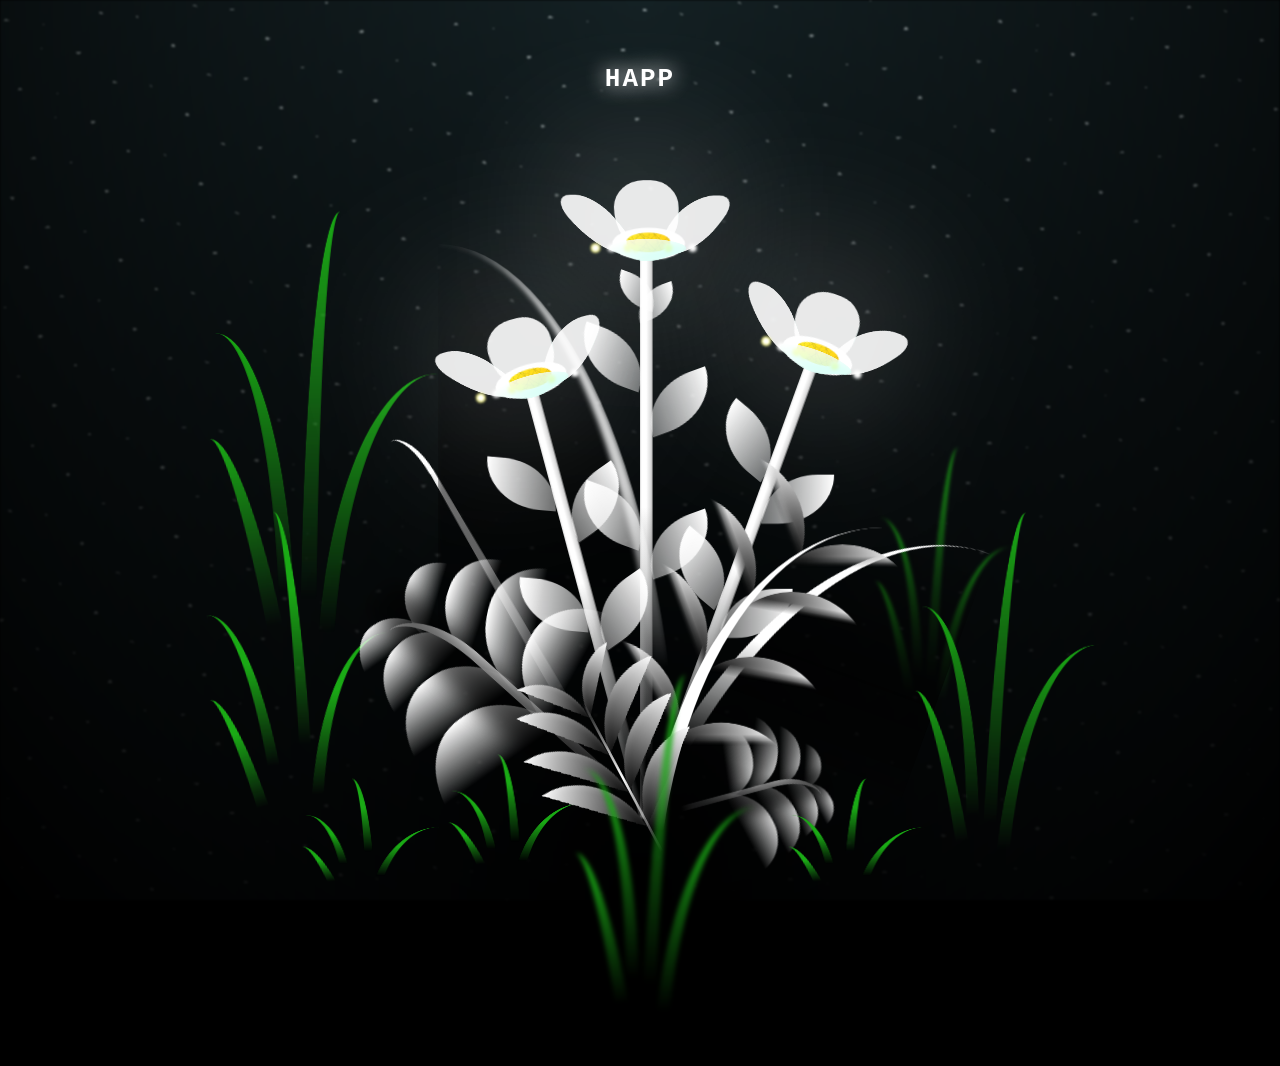
==== flower.html @ 05fb19a8 "Add files via upload bunga" ====
<!DOCTYPE html>
<html lang="en">

<head>
  <meta charset="UTF-8">
  <meta http-equiv="X-UA-Compatible" content="IE=edge">
  <meta name="viewport" content="width=device-width, initial-scale=1.0">
  <link rel="shortcut icon" href="images/gift.png" type="image/x-icon">
  <link rel="stylesheet" href="css/style.css">

  <title>FLOWERS</title>
</head>

<body class="not-loaded">
  <div class="night"></div>

  <div class="flowers">
    <div class="flower flower--1">
      <div class="flower__leafs flower__leafs--1">
        <div class="flower__leaf flower__leaf--1"></div>
        <div class="flower__leaf flower__leaf--2"></div>
        <div class="flower__leaf flower__leaf--3"></div>
        <div class="flower__leaf flower__leaf--4"></div>
        <div class="flower__white-circle"></div>

        <div class="flower__light flower__light--1"></div>
        <div class="flower__light flower__light--2"></div>
        <div class="flower__light flower__light--3"></div>
        <div class="flower__light flower__light--4"></div>
        <div class="flower__light flower__light--5"></div>
        <div class="flower__light flower__light--6"></div>
        <div class="flower__light flower__light--7"></div>
        <div class="flower__light flower__light--8"></div>

      </div>
      <div class="flower__line">
        <div class="flower__line__leaf flower__line__leaf--1"></div>
        <div class="flower__line__leaf flower__line__leaf--2"></div>
        <div class="flower__line__leaf flower__line__leaf--3"></div>
        <div class="flower__line__leaf flower__line__leaf--4"></div>
        <div class="flower__line__leaf flower__line__leaf--5"></div>
        <div class="flower__line__leaf flower__line__leaf--6"></div>
      </div>
    </div>

    <div class="flower flower--2">
      <div class="flower__leafs flower__leafs--2">
        <div class="flower__leaf flower__leaf--1"></div>
        <div class="flower__leaf flower__leaf--2"></div>
        <div class="flower__leaf flower__leaf--3"></div>
        <div class="flower__leaf flower__leaf--4"></div>
        <div class="flower__white-circle"></div>

        <div class="flower__light flower__light--1"></div>
        <div class="flower__light flower__light--2"></div>
        <div class="flower__light flower__light--3"></div>
        <div class="flower__light flower__light--4"></div>
        <div class="flower__light flower__light--5"></div>
        <div class="flower__light flower__light--6"></div>
        <div class="flower__light flower__light--7"></div>
        <div class="flower__light flower__light--8"></div>

      </div>
      <div class="flower__line">
        <div class="flower__line__leaf flower__line__leaf--1"></div>
        <div class="flower__line__leaf flower__line__leaf--2"></div>
        <div class="flower__line__leaf flower__line__leaf--3"></div>
        <div class="flower__line__leaf flower__line__leaf--4"></div>
      </div>
    </div>

    <div class="flower flower--3">
      <div class="flower__leafs flower__leafs--3">
        <div class="flower__leaf flower__leaf--1"></div>
        <div class="flower__leaf flower__leaf--2"></div>
        <div class="flower__leaf flower__leaf--3"></div>
        <div class="flower__leaf flower__leaf--4"></div>
        <div class="flower__white-circle"></div>

        <div class="flower__light flower__light--1"></div>
        <div class="flower__light flower__light--2"></div>
        <div class="flower__light flower__light--3"></div>
        <div class="flower__light flower__light--4"></div>
        <div class="flower__light flower__light--5"></div>
        <div class="flower__light flower__light--6"></div>
        <div class="flower__light flower__light--7"></div>
        <div class="flower__light flower__light--8"></div>

      </div>
      <div class="flower__line">
        <div class="flower__line__leaf flower__line__leaf--1"></div>
        <div class="flower__line__leaf flower__line__leaf--2"></div>
        <div class="flower__line__leaf flower__line__leaf--3"></div>
        <div class="flower__line__leaf flower__line__leaf--4"></div>
      </div>
    </div>

    <div class="grow-ans" style="--d:1.2s">
      <div class="flower__g-long">
        <div class="flower__g-long__top"></div>
        <div class="flower__g-long__bottom"></div>
      </div>
    </div>

    <div class="growing-grass">
      <div class="flower__grass flower__grass--1">
        <div class="flower__grass--top"></div>
        <div class="flower__grass--bottom"></div>
        <div class="flower__grass__leaf flower__grass__leaf--1"></div>
        <div class="flower__grass__leaf flower__grass__leaf--2"></div>
        <div class="flower__grass__leaf flower__grass__leaf--3"></div>
        <div class="flower__grass__leaf flower__grass__leaf--4"></div>
        <div class="flower__grass__leaf flower__grass__leaf--5"></div>
        <div class="flower__grass__leaf flower__grass__leaf--6"></div>
        <div class="flower__grass__leaf flower__grass__leaf--7"></div>
        <div class="flower__grass__leaf flower__grass__leaf--8"></div>
        <div class="flower__grass__overlay"></div>
      </div>
    </div>

    <div class="growing-grass">
      <div class="flower__grass flower__grass--2">
        <div class="flower__grass--top"></div>
        <div class="flower__grass--bottom"></div>
        <div class="flower__grass__leaf flower__grass__leaf--1"></div>
        <div class="flower__grass__leaf flower__grass__leaf--2"></div>
        <div class="flower__grass__leaf flower__grass__leaf--3"></div>
        <div class="flower__grass__leaf flower__grass__leaf--4"></div>
        <div class="flower__grass__leaf flower__grass__leaf--5"></div>
        <div class="flower__grass__leaf flower__grass__leaf--6"></div>
        <div class="flower__grass__leaf flower__grass__leaf--7"></div>
        <div class="flower__grass__leaf flower__grass__leaf--8"></div>
        <div class="flower__grass__overlay"></div>
      </div>
    </div>

    <div class="grow-ans" style="--d:2.4s">
      <div class="flower__g-right flower__g-right--1">
        <div class="leaf"></div>
      </div>
    </div>

    <div class="grow-ans" style="--d:2.8s">
      <div class="flower__g-right flower__g-right--2">
        <div class="leaf"></div>
      </div>
    </div>

    <div class="grow-ans" style="--d:2.8s">
      <div class="flower__g-front">
        <div class="flower__g-front__leaf-wrapper flower__g-front__leaf-wrapper--1">
          <div class="flower__g-front__leaf"></div>
        </div>
        <div class="flower__g-front__leaf-wrapper flower__g-front__leaf-wrapper--2">
          <div class="flower__g-front__leaf"></div>
        </div>
        <div class="flower__g-front__leaf-wrapper flower__g-front__leaf-wrapper--3">
          <div class="flower__g-front__leaf"></div>
        </div>
        <div class="flower__g-front__leaf-wrapper flower__g-front__leaf-wrapper--4">
          <div class="flower__g-front__leaf"></div>
        </div>
        <div class="flower__g-front__leaf-wrapper flower__g-front__leaf-wrapper--5">
          <div class="flower__g-front__leaf"></div>
        </div>
        <div class="flower__g-front__leaf-wrapper flower__g-front__leaf-wrapper--6">
          <div class="flower__g-front__leaf"></div>
        </div>
        <div class="flower__g-front__leaf-wrapper flower__g-front__leaf-wrapper--7">
          <div class="flower__g-front__leaf"></div>
        </div>
        <div class="flower__g-front__leaf-wrapper flower__g-front__leaf-wrapper--8">
          <div class="flower__g-front__leaf"></div>
        </div>
        <div class="flower__g-front__line"></div>
      </div>
    </div>

    <div class="grow-ans" style="--d:3.2s">
      <div class="flower__g-fr">
        <div class="leaf"></div>
        <div class="flower__g-fr__leaf flower__g-fr__leaf--1"></div>
        <div class="flower__g-fr__leaf flower__g-fr__leaf--2"></div>
        <div class="flower__g-fr__leaf flower__g-fr__leaf--3"></div>
        <div class="flower__g-fr__leaf flower__g-fr__leaf--4"></div>
        <div class="flower__g-fr__leaf flower__g-fr__leaf--5"></div>
        <div class="flower__g-fr__leaf flower__g-fr__leaf--6"></div>
        <div class="flower__g-fr__leaf flower__g-fr__leaf--7"></div>
        <div class="flower__g-fr__leaf flower__g-fr__leaf--8"></div>
      </div>
    </div>

    <div class="long-g long-g--0">
      <div class="grow-ans" style="--d:3s">
        <div class="leaf leaf--0"></div>
      </div>
      <div class="grow-ans" style="--d:2.2s">
        <div class="leaf leaf--1"></div>
      </div>
      <div class="grow-ans" style="--d:3.4s">
        <div class="leaf leaf--2"></div>
      </div>
      <div class="grow-ans" style="--d:3.6s">
        <div class="leaf leaf--3"></div>
      </div>
    </div>

    <div class="long-g long-g--1">
      <div class="grow-ans" style="--d:3.6s">
        <div class="leaf leaf--0"></div>
      </div>
      <div class="grow-ans" style="--d:3.8s">
        <div class="leaf leaf--1"></div>
      </div>
      <div class="grow-ans" style="--d:4s">
        <div class="leaf leaf--2"></div>
      </div>
      <div class="grow-ans" style="--d:4.2s">
        <div class="leaf leaf--3"></div>
      </div>
    </div>

    <div class="long-g long-g--2">
      <div class="grow-ans" style="--d:4s">
        <div class="leaf leaf--0"></div>
      </div>
      <div class="grow-ans" style="--d:4.2s">
        <div class="leaf leaf--1"></div>
      </div>
      <div class="grow-ans" style="--d:4.4s">
        <div class="leaf leaf--2"></div>
      </div>
      <div class="grow-ans" style="--d:4.6s">
        <div class="leaf leaf--3"></div>
      </div>
    </div>

    <div class="long-g long-g--3">
      <div class="grow-ans" style="--d:4s">
        <div class="leaf leaf--0"></div>
      </div>
      <div class="grow-ans" style="--d:4.2s">
        <div class="leaf leaf--1"></div>
      </div>
      <div class="grow-ans" style="--d:3s">
        <div class="leaf leaf--2"></div>
      </div>
      <div class="grow-ans" style="--d:3.6s">
        <div class="leaf leaf--3"></div>
      </div>
    </div>

    <div class="long-g long-g--4">
      <div class="grow-ans" style="--d:4s">
        <div class="leaf leaf--0"></div>
      </div>
      <div class="grow-ans" style="--d:4.2s">
        <div class="leaf leaf--1"></div>
      </div>
      <div class="grow-ans" style="--d:3s">
        <div class="leaf leaf--2"></div>
      </div>
      <div class="grow-ans" style="--d:3.6s">
        <div class="leaf leaf--3"></div>
      </div>
    </div>

    <div class="long-g long-g--5">
      <div class="grow-ans" style="--d:4s">
        <div class="leaf leaf--0"></div>
      </div>
      <div class="grow-ans" style="--d:4.2s">
        <div class="leaf leaf--1"></div>
      </div>
      <div class="grow-ans" style="--d:3s">
        <div class="leaf leaf--2"></div>
      </div>
      <div class="grow-ans" style="--d:3.6s">
        <div class="leaf leaf--3"></div>
      </div>
    </div>

    <div class="long-g long-g--6">
      <div class="grow-ans" style="--d:4.2s">
        <div class="leaf leaf--0"></div>
      </div>
      <div class="grow-ans" style="--d:4.4s">
        <div class="leaf leaf--1"></div>
      </div>
      <div class="grow-ans" style="--d:4.6s">
        <div class="leaf leaf--2"></div>
      </div>
      <div class="grow-ans" style="--d:4.8s">
        <div class="leaf leaf--3"></div>
      </div>
    </div>

    <div class="long-g long-g--7">
      <div class="grow-ans" style="--d:3s">
        <div class="leaf leaf--0"></div>
      </div>
      <div class="grow-ans" style="--d:3.2s">
        <div class="leaf leaf--1"></div>
      </div>
      <div class="grow-ans" style="--d:3.5s">
        <div class="leaf leaf--2"></div>
      </div>
      <div class="grow-ans" style="--d:3.6s">
        <div class="leaf leaf--3"></div>
      </div>
    </div>
  </div>

  <h1 id="title" class="title"></h1>

  <div id="photo-box">
    <img src="muka-dia.jpg" alt="Bunga Kusuma">
  </div>

  <audio id="bg-music" src="lagu.mp3" loop></audio>

  <script src="js/main.js"></script>
</body>

</html>
---- css/style.css ----
*,
*::after,
*::before {
  padding: 0;
  margin: 0;
  box-sizing: border-box;
}

:root {
  --dark-color: #000;
}

.title {
  position: absolute;
  top: 60px;            /* 👈 Atur jarak dari atas layar biar gak nutupin bunga pas di tengah */
  left: 50%;
  transform: translateX(-50%); /* 👈 Bikin posisinya bener-bener di tengah layar */
  color: white;
  font-family: 'Courier New', Courier, monospace;

  text-align: center;   /* 👈 Pakai ini gantinya flexbox, biar perintah <br> berfungsi sempurna */
  width: 90%;           /* 👈 Kasih space kanan kiri di layar HP */
  text-shadow: 0 0 20px white;
  letter-spacing: 2px;
  font-size: 26px;      /* 👈 Ukuran teks yang pas buat di HP */
  line-height: 1.5;     /* 👈 Kasih jarak jeda antar baris atas dan bawah biar gak dempet */
  z-index: 99;
}

body {
  display: flex;
  align-items: flex-end;
  justify-content: center;
  min-height: 100vh;
  background-color: var(--dark-color);
  overflow: hidden;
  perspective: 1000px;
}

.night {
  position: fixed;
  left: 50%;
  top: 0;
  transform: translateX(-50%);
  width: 100%;
  height: 100%;
  filter: blur(0.1vmin);
  background-image: radial-gradient(ellipse at top, transparent 0%, var(--dark-color)), radial-gradient(ellipse at bottom, var(--dark-color), rgba(145, 233, 255, 0.2)), repeating-linear-gradient(220deg, rgb(0, 0, 0) 0px, rgb(0, 0, 0) 19px, transparent 19px, transparent 22px), repeating-linear-gradient(189deg, rgb(0, 0, 0) 0px, rgb(0, 0, 0) 19px, transparent 19px, transparent 22px), repeating-linear-gradient(148deg, rgb(0, 0, 0) 0px, rgb(0, 0, 0) 19px, transparent 19px, transparent 22px), linear-gradient(90deg, rgb(255, 255, 250), rgb(240, 240, 240));
}

.flowers {
  position: relative;
  transform: scale(0.9);
}

.flower {
  position: absolute;
  bottom: 10vmin;
  transform-origin: bottom center;
  z-index: 10;
  --fl-speed: 0.8s;
}

.flower--1 {
  animation: moving-flower-1 4s linear infinite;
}

.flower--1 .flower__line {
  height: 70vmin;
  animation-delay: 0.3s;
}

.flower--1 .flower__line__leaf--1 {
  animation: blooming-leaf-right var(--fl-speed) 1.6s backwards;
}

.flower--1 .flower__line__leaf--2 {
  animation: blooming-leaf-right var(--fl-speed) 1.4s backwards;
}

.flower--1 .flower__line__leaf--3 {
  animation: blooming-leaf-left var(--fl-speed) 1.2s backwards;
}

.flower--1 .flower__line__leaf--4 {
  animation: blooming-leaf-left var(--fl-speed) 1s backwards;
}

.flower--1 .flower__line__leaf--5 {
  animation: blooming-leaf-right var(--fl-speed) 1.8s backwards;
}

.flower--1 .flower__line__leaf--6 {
  animation: blooming-leaf-left var(--fl-speed) 2s backwards;
}

.flower--2 {
  left: 50%;
  transform: rotate(20deg);
  animation: moving-flower-2 4s linear infinite;
}

.flower--2 .flower__line {
  height: 60vmin;
  animation-delay: 0.6s;
}

.flower--2 .flower__line__leaf--1 {
  animation: blooming-leaf-right var(--fl-speed) 1.9s backwards;
}

.flower--2 .flower__line__leaf--2 {
  animation: blooming-leaf-right var(--fl-speed) 1.7s backwards;
}

.flower--2 .flower__line__leaf--3 {
  animation: blooming-leaf-left var(--fl-speed) 1.5s backwards;
}

.flower--2 .flower__line__leaf--4 {
  animation: blooming-leaf-left var(--fl-speed) 1.3s backwards;
}

.flower--3 {
  left: 50%;
  transform: rotate(-15deg);
  animation: moving-flower-3 4s linear infinite;
}

.flower--3 .flower__line {
  animation-delay: 0.9s;
}

.flower--3 .flower__line__leaf--1 {
  animation: blooming-leaf-right var(--fl-speed) 2.5s backwards;
}

.flower--3 .flower__line__leaf--2 {
  animation: blooming-leaf-right var(--fl-speed) 2.3s backwards;
}

.flower--3 .flower__line__leaf--3 {
  animation: blooming-leaf-left var(--fl-speed) 2.1s backwards;
}

.flower--3 .flower__line__leaf--4 {
  animation: blooming-leaf-left var(--fl-speed) 1.9s backwards;
}

.flower__leafs {
  position: relative;
  animation: blooming-flower 2s backwards;
}

.flower__leafs--1 {
  animation-delay: 1.1s;
}

.flower__leafs--2 {
  animation-delay: 1.4s;
}

.flower__leafs--3 {
  animation-delay: 1.7s;
}

.flower__leafs::after {
  content: "";
  position: absolute;
  left: 0;
  top: 0;
  transform: translate(-50%, -100%);
  width: 8vmin;
  height: 8vmin;
  background-color: #fff;
  filter: blur(10vmin);
}

.flower__leaf {
  position: absolute;
  bottom: 0;
  left: 50%;
  width: 8vmin;
  height: 11vmin;
  border-radius: 51% 49% 47% 53%/44% 45% 55% 69%;
  background-color: #a7ffee;
  background-image: linear-gradient(to top, #fff, #fff);
  transform-origin: bottom center;
  opacity: 0.9;
  box-shadow: inset 0 0 2vmin rgba(255, 255, 255, 0.5);
}

.flower__leaf--1 {
  transform: translate(-10%, 1%) rotateY(40deg) rotateX(-50deg);
}

.flower__leaf--2 {
  transform: translate(-50%, -4%) rotateX(40deg);
}

.flower__leaf--3 {
  transform: translate(-90%, 0%) rotateY(45deg) rotateX(50deg);
}

.flower__leaf--4 {
  width: 8vmin;
  height: 8vmin;
  transform-origin: bottom left;
  border-radius: 4vmin 10vmin 4vmin 4vmin;
  transform: translate(0%, 18%) rotateX(70deg) rotate(-43deg);
  background-image: linear-gradient(to top, rgba(255, 2555, 255, 0.4), #fff);
  z-index: 1;
  opacity: 0.8;
  -webkit-transform: translate(0%, 18%) rotateX(70deg) rotate(-43deg);
  -moz-transform: translate(0%, 18%) rotateX(70deg) rotate(-43deg);
  -ms-transform: translate(0%, 18%) rotateX(70deg) rotate(-43deg);
  -o-transform: translate(0%, 18%) rotateX(70deg) rotate(-43deg);
}

.flower__white-circle {
  position: absolute;
  left: -3.5vmin;
  top: -3vmin;
  width: 9vmin;
  height: 4vmin;
  border-radius: 50%;
  background-color: #fff;
}

.flower__white-circle::after {
  content: "";
  position: absolute;
  left: 50%;
  top: 45%;
  transform: translate(-50%, -50%);
  width: 60%;
  height: 60%;
  border-radius: inherit;
  background-image: repeating-linear-gradient(135deg, rgba(0, 0, 0, 0.03) 0px, rgba(0, 0, 0, 0.03) 1px, transparent 1px, transparent 12px), repeating-linear-gradient(45deg, rgba(0, 0, 0, 0.03) 0px, rgba(0, 0, 0, 0.03) 1px, transparent 1px, transparent 12px), repeating-linear-gradient(67.5deg, rgba(0, 0, 0, 0.03) 0px, rgba(0, 0, 0, 0.03) 1px, transparent 1px, transparent 12px), repeating-linear-gradient(135deg, rgba(0, 0, 0, 0.03) 0px, rgba(0, 0, 0, 0.03) 1px, transparent 1px, transparent 12px), repeating-linear-gradient(45deg, rgba(0, 0, 0, 0.03) 0px, rgba(0, 0, 0, 0.03) 1px, transparent 1px, transparent 12px), repeating-linear-gradient(112.5deg, rgba(0, 0, 0, 0.03) 0px, rgba(0, 0, 0, 0.03) 1px, transparent 1px, transparent 12px), repeating-linear-gradient(112.5deg, rgba(0, 0, 0, 0.03) 0px, rgba(0, 0, 0, 0.03) 1px, transparent 1px, transparent 12px), repeating-linear-gradient(45deg, rgba(0, 0, 0, 0.03) 0px, rgba(0, 0, 0, 0.03) 1px, transparent 1px, transparent 12px), repeating-linear-gradient(22.5deg, rgba(0, 0, 0, 0.03) 0px, rgba(0, 0, 0, 0.03) 1px, transparent 1px, transparent 12px), repeating-linear-gradient(45deg, rgba(0, 0, 0, 0.03) 0px, rgba(0, 0, 0, 0.03) 1px, transparent 1px, transparent 12px), repeating-linear-gradient(22.5deg, rgba(0, 0, 0, 0.03) 0px, rgba(0, 0, 0, 0.03) 1px, transparent 1px, transparent 12px), repeating-linear-gradient(135deg, rgba(0, 0, 0, 0.03) 0px, rgba(0, 0, 0, 0.03) 1px, transparent 1px, transparent 12px), repeating-linear-gradient(157.5deg, rgba(0, 0, 0, 0.03) 0px, rgba(0, 0, 0, 0.03) 1px, transparent 1px, transparent 12px), repeating-linear-gradient(67.5deg, rgba(0, 0, 0, 0.03) 0px, rgba(0, 0, 0, 0.03) 1px, transparent 1px, transparent 12px), repeating-linear-gradient(67.5deg, rgba(0, 0, 0, 0.03) 0px, rgba(0, 0, 0, 0.03) 1px, transparent 1px, transparent 12px), linear-gradient(90deg, rgb(255, 235, 18), rgb(255, 206, 0));
}

.flower__line {
  height: 55vmin;
  width: 1.5vmin;
  background-image: linear-gradient(to left, rgba(0, 0, 0, 0.2), transparent, rgba(255, 255, 255, 0.2)), linear-gradient(to top, transparent 10%, #fff, #fff);
  box-shadow: inset 0 0 2px rgba(0, 0, 0, 0.5);
  animation: grow-flower-tree 4s backwards;
}

.flower__line__leaf {
  --w: 7vmin;
  --h: calc(var(--w) + 2vmin);
  position: absolute;
  top: 20%;
  left: 90%;
  width: var(--w);
  height: var(--h);
  border-top-right-radius: var(--h);
  border-bottom-left-radius: var(--h);
  background-image: linear-gradient(to top, rgba(255, 255, 255, 0.4), #fff);
}

.flower__line__leaf--1 {
  transform: rotate(70deg) rotateY(30deg);
}

.flower__line__leaf--2 {
  top: 45%;
  transform: rotate(70deg) rotateY(30deg);
}

.flower__line__leaf--3,
.flower__line__leaf--4,
.flower__line__leaf--6 {
  border-top-right-radius: 0;
  border-bottom-left-radius: 0;
  border-top-left-radius: var(--h);
  border-bottom-right-radius: var(--h);
  left: -460%;
  top: 12%;
  transform: rotate(-70deg) rotateY(30deg);
}

.flower__line__leaf--4 {
  top: 40%;
}

.flower__line__leaf--5 {
  top: 0;
  transform-origin: left;
  transform: rotate(70deg) rotateY(30deg) scale(0.6);
}

.flower__line__leaf--6 {
  top: -2%;
  left: -450%;
  transform-origin: right;
  transform: rotate(-70deg) rotateY(30deg) scale(0.6);
}

.flower__light {
  position: absolute;
  bottom: 0vmin;
  width: 1vmin;
  height: 1vmin;
  background-color: rgb(255, 251, 0);
  border-radius: 50%;
  filter: blur(0.2vmin);
  animation: light-ans 4s linear infinite backwards;
}

.flower__light:nth-child(odd) {
  background-color: #fff;
}

.flower__light--1 {
  left: -2vmin;
  animation-delay: 1s;
}

.flower__light--2 {
  left: 3vmin;
  animation-delay: 0.5s;
}

.flower__light--3 {
  left: -6vmin;
  animation-delay: 0.3s;
}

.flower__light--4 {
  left: 6vmin;
  animation-delay: 0.9s;
}

.flower__light--5 {
  left: -1vmin;
  animation-delay: 1.5s;
}

.flower__light--6 {
  left: -4vmin;
  animation-delay: 3s;
}

.flower__light--7 {
  left: 3vmin;
  animation-delay: 2s;
}

.flower__light--8 {
  left: -6vmin;
  animation-delay: 3.5s;
}

.flower__grass {
  --c: #fff;
  --line-w: 1.5vmin;
  position: absolute;
  bottom: 12vmin;
  left: -7vmin;
  display: flex;
  flex-direction: column;
  align-items: flex-end;
  z-index: 20;
  transform-origin: bottom center;
  transform: rotate(-48deg) rotateY(40deg);
}

.flower__grass--1 {
  animation: moving-grass 2s linear infinite;
}

.flower__grass--2 {
  left: 2vmin;
  bottom: 10vmin;
  transform: scale(0.5) rotate(75deg) rotateX(10deg) rotateY(-200deg);
  opacity: 0.8;
  z-index: 0;
  animation: moving-grass--2 1.5s linear infinite;
}

.flower__grass--top {
  width: 7vmin;
  height: 10vmin;
  border-top-right-radius: 100%;
  border-right: var(--line-w) solid var(--c);
  transform-origin: bottom center;
  transform: rotate(-2deg);
}

.flower__grass--bottom {
  margin-top: -2px;
  width: var(--line-w);
  height: 25vmin;
  background-image: linear-gradient(to top, transparent, var(--c));
}

.flower__grass__leaf {
  --size: 10vmin;
  position: absolute;
  width: calc(var(--size) * 2.1);
  height: var(--size);
  border-top-left-radius: var(--size);
  border-top-right-radius: var(--size);
  background-image: linear-gradient(to top, transparent, transparent 30%, var(--c));
  z-index: 100;
}

.flower__grass__leaf--1 {
  top: -6%;
  left: 30%;
  --size: 6vmin;
  transform: rotate(-20deg);
  animation: growing-grass-ans--1 2s 2.6s backwards;
}

@keyframes growing-grass-ans--1 {
  0% {
    transform-origin: bottom left;
    transform: rotate(-20deg) scale(0);
  }
}

.flower__grass__leaf--2 {
  top: -5%;
  left: -110%;
  --size: 6vmin;
  transform: rotate(10deg);
  animation: growing-grass-ans--2 2s 2.4s linear backwards;
}

@keyframes growing-grass-ans--2 {
  0% {
    transform-origin: bottom right;
    transform: rotate(10deg) scale(0);
  }
}

.flower__grass__leaf--3 {
  top: 5%;
  left: 60%;
  --size: 8vmin;
  transform: rotate(-18deg) rotateX(-20deg);
  animation: growing-grass-ans--3 2s 2.2s linear backwards;
}

@keyframes growing-grass-ans--3 {
  0% {
    transform-origin: bottom left;
    transform: rotate(-18deg) rotateX(-20deg) scale(0);
  }
}

.flower__grass__leaf--4 {
  top: 6%;
  left: -135%;
  --size: 8vmin;
  transform: rotate(2deg);
  animation: growing-grass-ans--4 2s 2s linear backwards;
}

@keyframes growing-grass-ans--4 {
  0% {
    transform-origin: bottom right;
    transform: rotate(2deg) scale(0);
  }
}

.flower__grass__leaf--5 {
  top: 20%;
  left: 60%;
  --size: 10vmin;
  transform: rotate(-24deg) rotateX(-20deg);
  animation: growing-grass-ans--5 2s 1.8s linear backwards;
}

@keyframes growing-grass-ans--5 {
  0% {
    transform-origin: bottom left;
    transform: rotate(-24deg) rotateX(-20deg) scale(0);
  }
}

.flower__grass__leaf--6 {
  top: 22%;
  left: -180%;
  --size: 10vmin;
  transform: rotate(10deg);
  animation: growing-grass-ans--6 2s 1.6s linear backwards;
}

@keyframes growing-grass-ans--6 {
  0% {
    transform-origin: bottom right;
    transform: rotate(10deg) scale(0);
  }
}

.flower__grass__leaf--7 {
  top: 39%;
  left: 70%;
  --size: 10vmin;
  transform: rotate(-10deg);
  animation: growing-grass-ans--7 2s 1.4s linear backwards;
}

@keyframes growing-grass-ans--7 {
  0% {
    transform-origin: bottom left;
    transform: rotate(-10deg) scale(0);
  }
}

.flower__grass__leaf--8 {
  top: 40%;
  left: -215%;
  --size: 11vmin;
  transform: rotate(10deg);
  animation: growing-grass-ans--8 2s 1.2s linear backwards;
}

@keyframes growing-grass-ans--8 {
  0% {
    transform-origin: bottom right;
    transform: rotate(10deg) scale(0);
  }
}

.flower__grass__overlay {
  position: absolute;
  top: -10%;
  right: 0%;
  width: 100%;
  height: 100%;
  background-color: rgba(0, 0, 0, 0.6);
  filter: blur(1.5vmin);
  z-index: 100;
}

.flower__g-long {
  --w: 2vmin;
  --h: 6vmin;
  --c: #fff;
  position: absolute;
  bottom: 10vmin;
  left: -3vmin;
  transform-origin: bottom center;
  transform: rotate(-30deg) rotateY(-20deg);
  display: flex;
  flex-direction: column;
  align-items: flex-end;
  animation: flower-g-long-ans 3s linear infinite;
}

@keyframes flower-g-long-ans {

  0%,
  100% {
    transform: rotate(-30deg) rotateY(-20deg);
  }

  50% {
    transform: rotate(-32deg) rotateY(-20deg);
  }
}

.flower__g-long__top {
  top: calc(var(--h) * -1);
  width: calc(var(--w) + 1vmin);
  height: var(--h);
  border-top-right-radius: 100%;
  border-right: 0.7vmin solid var(--c);
  transform: translate(-0.7vmin, 1vmin);
}

.flower__g-long__bottom {
  width: var(--w);
  height: 50vmin;
  transform-origin: bottom center;
  background-image: linear-gradient(to top, transparent 30%, var(--c));
  box-shadow: inset 0 0 2px rgba(0, 0, 0, 0.5);
  -webkit-clip-path: polygon(35% 0, 65% 1%, 100% 100%, 0% 100%);
  clip-path: polygon(35% 0, 65% 1%, 100% 100%, 0% 100%);
}

.flower__g-right {
  position: absolute;
  bottom: 6vmin;
  left: -2vmin;
  transform-origin: bottom left;
  transform: rotate(20deg);
}

.flower__g-right .leaf {
  width: 30vmin;
  height: 50vmin;
  border-top-left-radius: 100%;
  border-left: 2vmin solid #fff;
  background-image: linear-gradient(to bottom, transparent, var(--dark-color) 60%);
  -webkit-mask-image: linear-gradient(to top, transparent 30%, #fff 60%);
}

.flower__g-right--1 {
  animation: flower-g-right-ans 2.5s linear infinite;
}

.flower__g-right--2 {
  left: 5vmin;
  transform: rotateY(-180deg);
  animation: flower-g-right-ans--2 3s linear infinite;
}

.flower__g-right--2 .leaf {
  height: 75vmin;
  filter: blur(0.3vmin);
  opacity: 0.8;
}

@keyframes flower-g-right-ans {

  0%,
  100% {
    transform: rotate(20deg);
  }

  50% {
    transform: rotate(24deg) rotateX(-20deg);
  }
}

@keyframes flower-g-right-ans--2 {

  0%,
  100% {
    transform: rotateY(-180deg) rotate(0deg) rotateX(-20deg);
  }

  50% {
    transform: rotateY(-180deg) rotate(6deg) rotateX(-20deg);
  }
}

.flower__g-front {
  position: absolute;
  bottom: 6vmin;
  left: 2.5vmin;
  z-index: 100;
  transform-origin: bottom center;
  transform: rotate(-28deg) rotateY(30deg) scale(1.04);
  animation: flower__g-front-ans 2s linear infinite;
}

@keyframes flower__g-front-ans {

  0%,
  100% {
    transform: rotate(-28deg) rotateY(30deg) scale(1.04);
  }

  50% {
    transform: rotate(-35deg) rotateY(40deg) scale(1.04);
  }
}

.flower__g-front__line {
  width: 0.3vmin;
  height: 20vmin;
  background-image: linear-gradient(to top, transparent, #fff, transparent 100%);
  position: relative;
}

.flower__g-front__leaf-wrapper {
  position: absolute;
  top: 0;
  left: 0;
  transform-origin: bottom left;
  transform: rotate(10deg);
}

.flower__g-front__leaf-wrapper:nth-child(even) {
  left: 0vmin;
  transform: rotateY(-180deg) rotate(5deg);
  animation: flower__g-front__leaf-left-ans 1s ease-in backwards;
}

.flower__g-front__leaf-wrapper:nth-child(odd) {
  animation: flower__g-front__leaf-ans 1s ease-in backwards;
}

.flower__g-front__leaf-wrapper--1 {
  top: -8vmin;
  transform: scale(0.7);
  animation: flower__g-front__leaf-ans 1s 5.5s ease-in backwards !important;
}

.flower__g-front__leaf-wrapper--2 {
  top: -8vmin;
  transform: rotateY(-180deg) scale(0.7) !important;
  animation: flower__g-front__leaf-left-ans-2 1s 4.6s ease-in backwards !important;
}

.flower__g-front__leaf-wrapper--3 {
  top: -3vmin;
  animation: flower__g-front__leaf-ans 1s 4.6s ease-in backwards;
}

.flower__g-front__leaf-wrapper--4 {
  top: -3vmin;
  transform: rotateY(-180deg) scale(0.9) !important;
  animation: flower__g-front__leaf-left-ans-2 1s 4.6s ease-in backwards !important;
}

@keyframes flower__g-front__leaf-left-ans-2 {
  0% {
    transform: rotateY(-180deg) scale(0);
  }
}

.flower__g-front__leaf-wrapper--5,
.flower__g-front__leaf-wrapper--6 {
  top: 2vmin;
}

.flower__g-front__leaf-wrapper--7,
.flower__g-front__leaf-wrapper--8 {
  top: 6.5vmin;
}

.flower__g-front__leaf-wrapper--2 {
  animation-delay: 5.2s !important;
}

.flower__g-front__leaf-wrapper--3 {
  animation-delay: 4.9s !important;
}

.flower__g-front__leaf-wrapper--5 {
  animation-delay: 4.3s !important;
}

.flower__g-front__leaf-wrapper--6 {
  animation-delay: 4.1s !important;
}

.flower__g-front__leaf-wrapper--7 {
  animation-delay: 3.8s !important;
}

.flower__g-front__leaf-wrapper--8 {
  animation-delay: 3.5s !important;
}

@keyframes flower__g-front__leaf-ans {
  0% {
    transform: rotate(10deg) scale(0);
  }
}

@keyframes flower__g-front__leaf-left-ans {
  0% {
    transform: rotateY(-180deg) rotate(5deg) scale(0);
  }
}

.flower__g-front__leaf {
  width: 10vmin;
  height: 10vmin;
  border-radius: 100% 0% 0% 100%/100% 100% 0% 0%;
  box-shadow: inset 0 2px 1vmin hsla(0, 0%, 100%, 0.2);
  background-image: linear-gradient(to bottom left, transparent, var(--dark-color)), linear-gradient(to bottom right, #fff 50%, transparent 50%, transparent);
  -webkit-mask-image: linear-gradient(to bottom right, #fff 50%, transparent 50%, transparent);
  mask-image: linear-gradient(to bottom right, #fff 50%, transparent 50%, transparent);
}

.flower__g-fr {
  position: absolute;
  bottom: -4vmin;
  left: vmin;
  transform-origin: bottom left;
  z-index: 10;
  animation: flower__g-fr-ans 2s linear infinite;
}

@keyframes flower__g-fr-ans {

  0%,
  100% {
    transform: rotate(2deg);
  }

  50% {
    transform: rotate(4deg);
    -webkit-transform: rotate(4deg);
    -moz-transform: rotate(4deg);
    -ms-transform: rotate(4deg);
    -o-transform: rotate(4deg);
  }
}

.flower__g-fr .leaf {
  width: 30vmin;
  height: 50vmin;
  border-top-left-radius: 100%;
  border-left: 2vmin solid #fff;
  -webkit-mask-image: linear-gradient(to top, transparent 25%, #fff 50%);
  position: relative;
  z-index: 1;
}

.flower__g-fr__leaf {
  position: absolute;
  top: 0;
  left: 0;
  width: 10vmin;
  height: 10vmin;
  border-radius: 100% 0% 0% 100%/100% 100% 0% 0%;
  box-shadow: inset 0 2px 1vmin hsla(0, 0%, 100%, 0.2);
  background-image: linear-gradient(to bottom left, transparent, var(--dark-color) 98%), linear-gradient(to bottom right, #fff 45%, transparent 50%, transparent);
  -webkit-mask-image: linear-gradient(135deg, #fff 40%, transparent 50%, transparent);
}

.flower__g-fr__leaf--1 {
  left: 20vmin;
  transform: rotate(45deg);
  animation: flower__g-fr-leaft-ans-1 0.5s 5.2s linear backwards;
}

@keyframes flower__g-fr-leaft-ans-1 {
  0% {
    transform-origin: left;
    transform: rotate(45deg) scale(0);
  }
}

.flower__g-fr__leaf--2 {
  left: 12vmin;
  top: -7vmin;
  transform: rotate(25deg) rotateY(-180deg);
  animation: flower__g-fr-leaft-ans-6 0.5s 5s linear backwards;
}

.flower__g-fr__leaf--3 {
  left: 15vmin;
  top: 6vmin;
  transform: rotate(55deg);
  animation: flower__g-fr-leaft-ans-5 0.5s 4.8s linear backwards;
}

.flower__g-fr__leaf--4 {
  left: 6vmin;
  top: -2vmin;
  transform: rotate(25deg) rotateY(-180deg);
  animation: flower__g-fr-leaft-ans-6 0.5s 4.6s linear backwards;
}

.flower__g-fr__leaf--5 {
  left: 10vmin;
  top: 14vmin;
  transform: rotate(55deg);
  animation: flower__g-fr-leaft-ans-5 0.5s 4.4s linear backwards;
}

@keyframes flower__g-fr-leaft-ans-5 {
  0% {
    transform-origin: left;
    transform: rotate(55deg) scale(0);
  }
}

.flower__g-fr__leaf--6 {
  left: 0vmin;
  top: 6vmin;
  transform: rotate(25deg) rotateY(-180deg);
  animation: flower__g-fr-leaft-ans-6 0.5s 4.2s linear backwards;
}

@keyframes flower__g-fr-leaft-ans-6 {
  0% {
    transform-origin: right;
    transform: rotate(25deg) rotateY(-180deg) scale(0);
  }
}

.flower__g-fr__leaf--7 {
  left: 5vmin;
  top: 22vmin;
  transform: rotate(45deg);
  animation: flower__g-fr-leaft-ans-7 0.5s 4s linear backwards;
}

@keyframes flower__g-fr-leaft-ans-7 {
  0% {
    transform-origin: left;
    transform: rotate(45deg) scale(0);
  }
}

.flower__g-fr__leaf--8 {
  left: -4vmin;
  top: 15vmin;
  transform: rotate(15deg) rotateY(-180deg);
  animation: flower__g-fr-leaft-ans-8 0.5s 3.8s linear backwards;
}

@keyframes flower__g-fr-leaft-ans-8 {
  0% {
    transform-origin: right;
    transform: rotate(15deg) rotateY(-180deg) scale(0);
  }
}

.long-g {
  position: absolute;
  bottom: 25vmin;
  left: -42vmin;
  transform-origin: bottom left;
}

.long-g--1 {
  bottom: 0vmin;
  transform: scale(0.8) rotate(-5deg);
}

.long-g--1 .leaf {
  -webkit-mask-image: linear-gradient(to top, transparent 40%, #fff 80%) !important;
}

.long-g--1 .leaf--1 {
  --w: 5vmin;
  --h: 60vmin;
  left: -2vmin;
  transform: rotate(3deg) rotateY(-180deg);
}

.long-g--2,
.long-g--3 {
  bottom: -3vmin;
  left: -35vmin;
  transform-origin: center;
  transform: scale(0.6) rotateX(60deg);
}

.long-g--2 .leaf,
.long-g--3 .leaf {
  -webkit-mask-image: linear-gradient(to top, transparent 50%, #fff 80%) !important;
}

.long-g--2 .leaf--1,
.long-g--3 .leaf--1 {
  left: -1vmin;
  transform: rotateY(-180deg);
}

.long-g--3 {
  left: -17vmin;
  bottom: 0vmin;
}

.long-g--3 .leaf {
  -webkit-mask-image: linear-gradient(to top, transparent 40%, #fff 80%) !important;
}

.long-g--4 {
  left: 25vmin;
  bottom: -3vmin;
  transform-origin: center;
  transform: scale(0.6) rotateX(60deg);
}

.long-g--4 .leaf {
  -webkit-mask-image: linear-gradient(to top, transparent 50%, #fff 80%) !important;
}

.long-g--5 {
  left: 42vmin;
  bottom: 0vmin;
  transform: scale(0.8) rotate(2deg);
}

.long-g--6 {
  left: 0vmin;
  bottom: -20vmin;
  z-index: 100;
  filter: blur(0.3vmin);
  transform: scale(0.8) rotate(2deg);
}

.long-g--7 {
  left: 35vmin;
  bottom: 20vmin;
  z-index: -1;
  filter: blur(0.3vmin);
  transform: scale(0.6) rotate(2deg);
  opacity: 0.7;
}

.long-g .leaf {
  --w: 15vmin;
  --h: 40vmin;
  --c: #1aaa15;
  position: absolute;
  bottom: 0;
  width: var(--w);
  height: var(--h);
  border-top-left-radius: 100%;
  border-left: 2vmin solid var(--c);
  -webkit-mask-image: linear-gradient(to top, transparent 20%, var(--dark-color));
  transform-origin: bottom center;
}

.long-g .leaf--0 {
  left: 2vmin;
  animation: leaf-ans-1 4s linear infinite;
}

.long-g .leaf--1 {
  --w: 5vmin;
  --h: 60vmin;
  animation: leaf-ans-1 4s linear infinite;
}

.long-g .leaf--2 {
  --w: 10vmin;
  --h: 40vmin;
  left: -0.5vmin;
  bottom: 5vmin;
  transform-origin: bottom left;
  transform: rotateY(-180deg);
  animation: leaf-ans-2 3s linear infinite;
}

.long-g .leaf--3 {
  --w: 5vmin;
  --h: 30vmin;
  left: -1vmin;
  bottom: 3.2vmin;
  transform-origin: bottom left;
  transform: rotate(-10deg) rotateY(-180deg);
  animation: leaf-ans-3 3s linear infinite;
}

@keyframes leaf-ans-1 {

  0%,
  100% {
    transform: rotate(-5deg) scale(1);
  }

  50% {
    transform: rotate(5deg) scale(1.1);
  }
}

@keyframes leaf-ans-2 {

  0%,
  100% {
    transform: rotateY(-180deg) rotate(5deg);
  }

  50% {
    transform: rotateY(-180deg) rotate(0deg) scale(1.1);
  }
}

@keyframes leaf-ans-3 {

  0%,
  100% {
    transform: rotate(-10deg) rotateY(-180deg);
  }

  50% {
    transform: rotate(-20deg) rotateY(-180deg);
  }
}

.grow-ans {
  animation: grow-ans 2s var(--d) backwards;
}

@keyframes grow-ans {
  0% {
    transform: scale(0);
    opacity: 0;
  }
}

@keyframes light-ans {
  0% {
    opacity: 0;
    transform: translateY(0vmin);
  }

  25% {
    opacity: 1;
    transform: translateY(-5vmin) translateX(-2vmin);
  }

  50% {
    opacity: 1;
    transform: translateY(-15vmin) translateX(2vmin);
    filter: blur(0.2vmin);
  }

  75% {
    transform: translateY(-20vmin) translateX(-2vmin);
    filter: blur(0.2vmin);
  }

  100% {
    transform: translateY(-30vmin);
    opacity: 0;
    filter: blur(1vmin);
  }
}

@keyframes moving-flower-1 {

  0%,
  100% {
    transform: rotate(2deg);
  }

  50% {
    transform: rotate(-2deg);
  }
}

@keyframes moving-flower-2 {

  0%,
  100% {
    transform: rotate(18deg);
  }

  50% {
    transform: rotate(14deg);
  }
}

@keyframes moving-flower-3 {

  0%,
  100% {
    transform: rotate(-18deg);
  }

  50% {
    transform: rotate(-20deg) rotateY(-10deg);
  }
}

@keyframes blooming-leaf-right {
  0% {
    transform-origin: left;
    transform: rotate(70deg) rotateY(30deg) scale(0);
  }
}

@keyframes blooming-leaf-left {
  0% {
    transform-origin: right;
    transform: rotate(-70deg) rotateY(30deg) scale(0);
  }
}

@keyframes grow-flower-tree {
  0% {
    height: 0;
    border-radius: 1vmin;
  }
}

@keyframes blooming-flower {
  0% {
    transform: scale(0);
  }
}

@keyframes moving-grass {

  0%,
  100% {
    transform: rotate(-48deg) rotateY(40deg);
  }

  50% {
    transform: rotate(-50deg) rotateY(40deg);
  }
}

@keyframes moving-grass--2 {

  0%,
  100% {
    transform: scale(0.5) rotate(75deg) rotateX(10deg) rotateY(-200deg);
  }

  50% {
    transform: scale(0.5) rotate(79deg) rotateX(10deg) rotateY(-200deg);
  }
}

.growing-grass {
  animation: growing-grass-ans 1s 2s backwards;
}

@keyframes growing-grass-ans {
  0% {
    transform: scale(0);
  }
}

.not-loaded * {
  animation-play-state: paused !important;
}
#photo-box {
  position: absolute;
  top: 220px;          /* 👈 Jarak posisi foto di bawah ketikan nama (bisa lo pas-in lagi) */
  left: 50%;
  transform: translateX(-50%) scale(0.8); /* Posisi tengah, dikecilkan pas awal hidden */
  opacity: 0;
  transition: all 2s ease-in-out; /* 👈 Efek transisi pas muncul biar smooth banget */
  z-index: 100;
}


/* Class ini otomatis aktif dipanggil lewat JavaScript tadi */
#photo-box.show {
  opacity: 1;
  transform: translateX(-50%) scale(1);
}
/* Mengatur agar photo-box tersembunyi di awal */
#photo-box {
    display: none; 
    /* atau bisa juga pakai: opacity: 0; transition: 1s; */
    text-align: center;
    margin-top: 20px;
}

/* Mengatur agar photo-box tampil saat class .show ada */
#photo-box.show {
    display: block; 
    /* atau bisa juga pakai: opacity: 1; */
}

/*# sourceMappingURL=style.css.map */
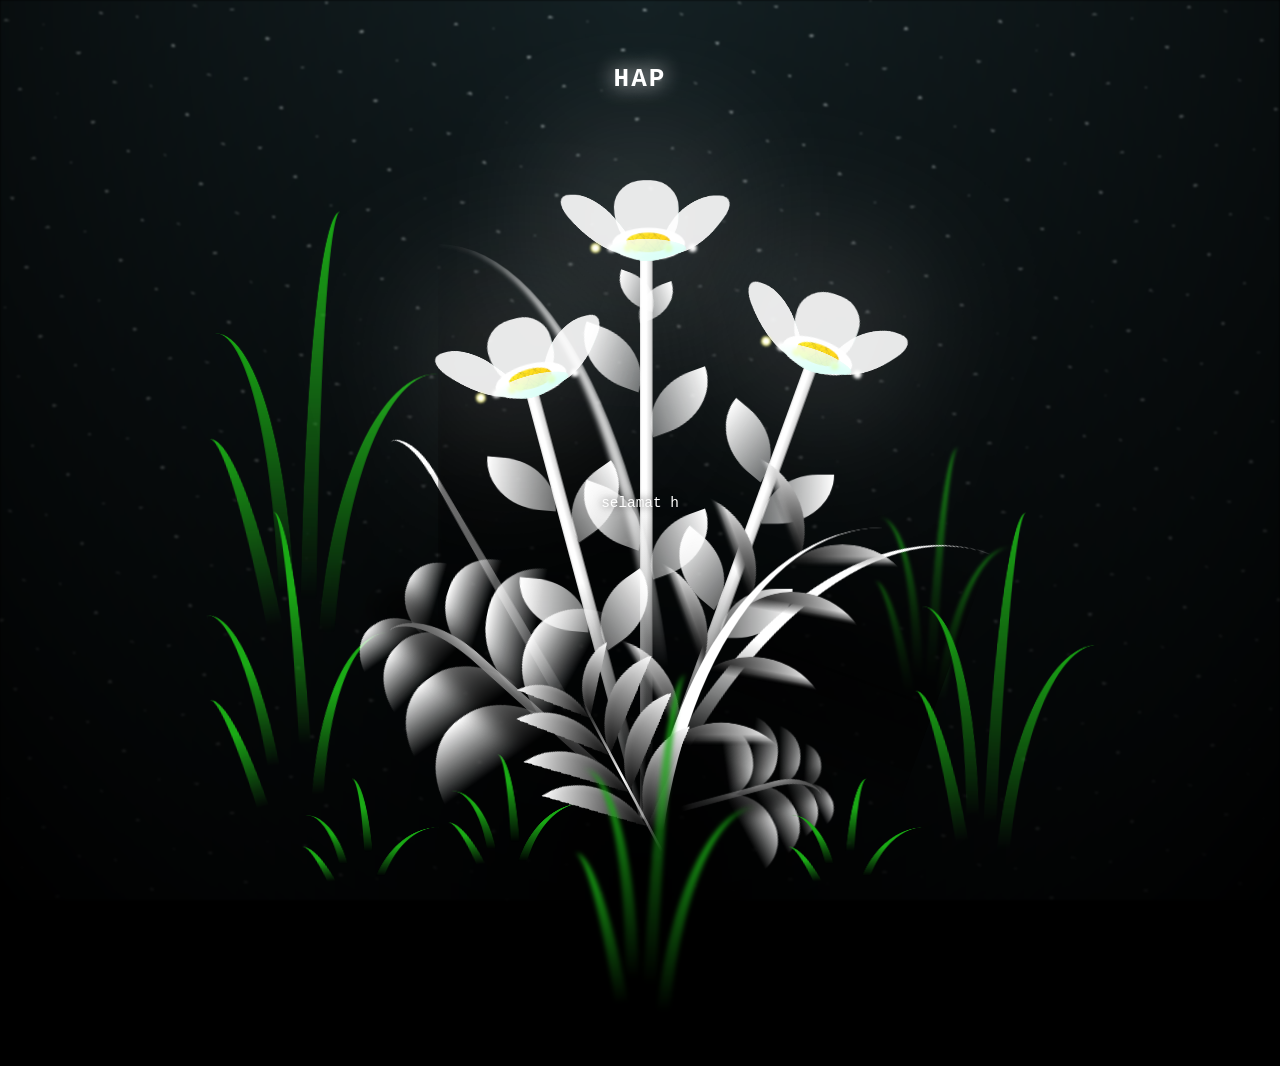
==== commit 38c72ef7: "Add files via upload update" ====
--- a/flower.html
+++ b/flower.html
@@ -8,7 +8,7 @@
   <link rel="shortcut icon" href="images/gift.png" type="image/x-icon">
   <link rel="stylesheet" href="css/style.css">
 
-  <title>FLOWERS</title>
+  <title>Happy Birthday ya, Always on you</title>
 </head>
 
 <body class="not-loaded">
@@ -312,7 +312,7 @@
   </div>
 
   <h1 id="title" class="title"></h1>
-
+  <p id="subtitle" class="subtitle"></p>
   <div id="photo-box">
     <img src="muka-dia.jpg" alt="Bunga Kusuma">
   </div>
--- a/css/style.css
+++ b/css/style.css
@@ -1245,5 +1245,34 @@
     display: block; 
     /* atau bisa juga pakai: opacity: 1; */
 }
-
+.ucapan-tambahan {
+  position: absolute;
+  top: 40%; /* Atur ini biar posisinya pas di bawah judul */
+  left: 0;
+  width: 100%;
+  color: white;
+  font-family: 'Courier New', monospace;
+  text-align: center;
+  padding: 0 20px;
+  box-sizing: border-box;
+  font-size: 1rem;
+  z-index: 10; /* Biar teksnya ada di depan/aman */
+}
+.subtitle {
+  position: absolute;
+  top: 55%; 
+  left: 0;
+  width: 100%;
+  text-align: center;
+  
+  /* GANTI WARNA DI SINI */
+  color: #ffffff; /* Putih terang biar jelas */
+  text-shadow: 0 0 10px rgba(0, 0, 0, 0.8); /* Ini kuncinya! Shadow hitam biar teks 'keluar' dari latar belakang */
+  
+  font-family: 'Courier New', Courier, monospace;
+  font-size: 0.9rem;
+  z-index: 0; 
+  pointer-events: none;
+  padding: 0 20px;
+}
 /*# sourceMappingURL=style.css.map */
